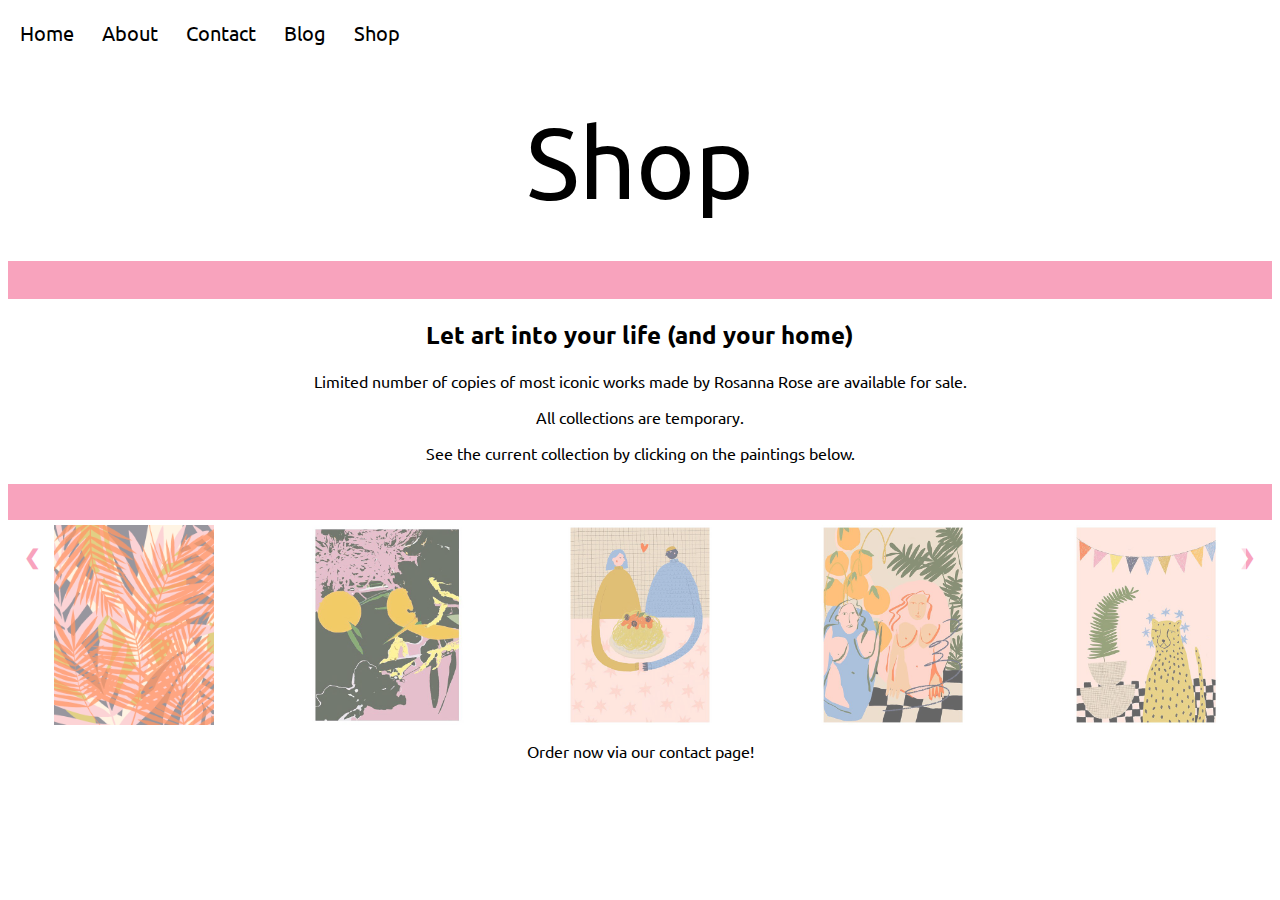
==== shop.html @ ecf3d40d "Uploading shop files" ====
<!DOCTYPE html>

<html>
    <head>
        <title>Shop | Rosanna Rose</title>
        <meta charset="UTF-8">
        <meta name="viewport" content="width=device-width, initial-scale=1">
        <link rel='stylesheet' href="./css/style.css">
        <link rel='stylesheet' href="./css/shopstyle.css">
        <script src="./js/shop.js"></script>
        <link rel="stylesheet" href="https://fonts.googleapis.com/css?family=Ubuntu">
    </head>

    <body>
        <nav>
            <ul>
                <li><a href="index.html">Home</a></li>
                <li><a href="about.html">About</a></li>
                <li><a href="contact.html">Contact</a></li>
                <li><a href="blog.html">Blog</a></li>
                <li><a href="shop.html">Shop</a></li>
            </ul>
        </nav>
        
        <div class="shopheader">
            <div class="shoplogo">
                Shop
            </div>
        </div>
      
       <div id="break">
         <p></p>
       </div>

      <div class="shopinfo">
        <h2>Let art into your life (and your home)</h2>
        <p>Limited number of copies of most iconic works made by Rosanna Rose are available for sale.</p>
          <p>All collections are temporary. </p>
          <p>See the current collection by clicking on the paintings below.
        </p>
      </div>

    <!-- Container for the image gallery -->
<div class="container">

    <!-- Full-width images -->
    <div class="mySlides">
        <div class="numbertext">1 / 5</div>
        <img src="./shopimages/img1.jpeg" style="height:450px;">
    </div>
  
    <div class="mySlides">
        <div class="numbertext">2 / 5</div>
        <img src="./shopimages/img2.jpg" style="height:450px">
    </div>
  
    <div class="mySlides">
        <div class="numbertext">3 / 5</div>
        <img src="./shopimages/img3.jpg" style="height:450px">
    </div>
  
    <div class="mySlides">
        <div class="numbertext">4 / 5</div>
        <img src="./shopimages/img4.jpg" style="height:450px">
    </div>
  
    <div class="mySlides">
        <div class="numbertext">5 / 5</div>
        <img src="./shopimages/img5.jpg" style="height:450px">
    </div>
  
   
  
    <!-- Next and previous buttons -->
    <a class="prev" onclick="plusSlides(-1)">&#10094;</a>
    <a class="next" onclick="plusSlides(1)">&#10095;</a>
  
    <!-- Image text -->
    <div class="caption-container">
      <p id="caption"></p>
    </div>
  
    <!-- Thumbnail images -->
    <div class="row">
      <div class="column">
        <img class="demo cursor" src="./shopimages/img1.jpeg" style="height: 200px;" onclick="currentSlide(1)" alt="Leaving">
      </div>
      <div class="column">
        <img class="demo cursor" src="./shopimages/img2.jpg" style="height: 200px" onclick="currentSlide(2)" alt= "Warmth - Abstract">
      </div>
      <div class="column">
        <img class="demo cursor" src="./shopimages/img3.jpg" style="height: 200px" onclick="currentSlide(3)" alt="Spaghetti Love">
      </div>
      <div class="column">
        <img class="demo cursor" src="./shopimages/img4.jpg" style="height: 200px" onclick="currentSlide(4)" alt="Good mornings">
      </div>
      <div class="column">
        <img class="demo cursor" src="./shopimages/img5.jpg" style="height: 200px" onclick="currentSlide(5)" alt="Friday">
      </div>
    </div>
  </div>

  <div class="purchaseinfo">
    <p>Order now via our <a href="contact.html" target="_blank">contact page</a>!</p>
  </div>



        <footer>

        </footer>
    </body>
---- css/style.css ----
.header {
    width: 100%;
    height: 600px;
    margin: 0px;
    background-image: url(headerscanwhite.png);
    background-position: center;
    background-size: cover;
    display: grid;
    justify-content: center;
    align-content: center;
}

.logo {
    background-image: url(rosannalogo.png);
    height: 360px;
    width: 640px;
    background-position: center;
    background-size: cover;
}

nav {
    text-align: center;
    display: inline;
    align-content: center;
}

ul {
    display: inline-block;
    list-style-type: none;
    margin: 0;
    padding: 0;
    overflow: hidden;
    position: -webkit-sticky; /* Safari */
    position: sticky;
    top: 0px;
}

li a {
    display: inline-block;
    color: black;
    background-color: white;
    text-align:center;
    padding: 12px;
    font-family: Ubuntu, sans-serif;
    font-size: 20px;
    text-decoration: none;
}

li {
    display: inline;
}

li a:hover {
    color: #f8a3bd;
}

.active {
    color: red;
}

.shoplogo {
    font-size: 100px;
    font-family: Ubuntu, sans-serif;
    padding: 10px 20px ;
}

.shopheader {
    width: 100%;
    height: 200px;
    margin: 0px;
    background-image: url(headerscanwhite.png);
    background-position: center;
    background-size: cover;
    display: grid;
    justify-content: center;
    align-content: center;
}
---- css/shopstyle.css ----
* {
    box-sizing: border-box;
    font-family: Ubuntu, sans-serif;
    justify-content: center;
    align-content: center;
  }

  #break {
    padding: 3px;
    background-color: #f8a3bd;
  }
  .shopinfo {
    text-align: center;
  }

  img {
    margin-left: auto;
    margin-right: auto;
    display: block;
  }


  /* Position the image container (needed to position the left and right arrows) */
  .container {
    position: relative;

  }
    /* Hide the images by default */
  .mySlides {
    display:none; 
    
  }
  
  /* Add a pointer when hovering over the thumbnail images */
  .cursor {
    cursor: pointer;
  }
  
  /* Next & previous buttons */
  .prev,
  .next {
    cursor: pointer;
    position: absolute;
    top: 40%;
    width: auto;
    padding: 16px;
    margin-top: -50px;
    color: #f8a3bd;
    font-weight: bold;
    font-size: 20px;
    border-radius: 0 3px 3px 0;
    user-select: none;
    -webkit-user-select: none;
  }
  
  /* Position the "next button" to the right */
  .next {
    right: 0;
    border-radius: 3px 0 0 3px;
  }
  
  /* On hover, add a black background color with a little bit see-through */
  .prev:hover,
  .next:hover {
    background-color: rgba(0, 0, 0, 0.8);
  }
  
  /* Number text (1/3 etc) */
.numbertext {
    color: gray;
    font-size: 12px;
    padding: 8px 12px;
    position: absolute;
    top: 0;
  }
  
  /* Container for image text */
  .caption-container {
    text-align: center;
    background-color: #f8a3bd;
    padding: 2px 16px;
    color: black;
    margin-top: 5px;
    margin-bottom: 5px;
  
  }
  
  .row:after {
    content: "";
    display: table;
    clear: both;
  }
  
  /* Five columns side by side */
  .column {
    float: left;
    width: 20%;
  }
  
  /* Add a transparency effect for thumnbail images */
  .demo {
    opacity: 0.6;
  }
  
  .active,
  .demo:hover {
    opacity: 1;
  }

  .purchaseinfo {
    text-align: center;
    text-decoration: black;
  }

   a{
     color: black;
     text-decoration: none;
   }

   a:hover {
    color:#f8a3bd;
   }
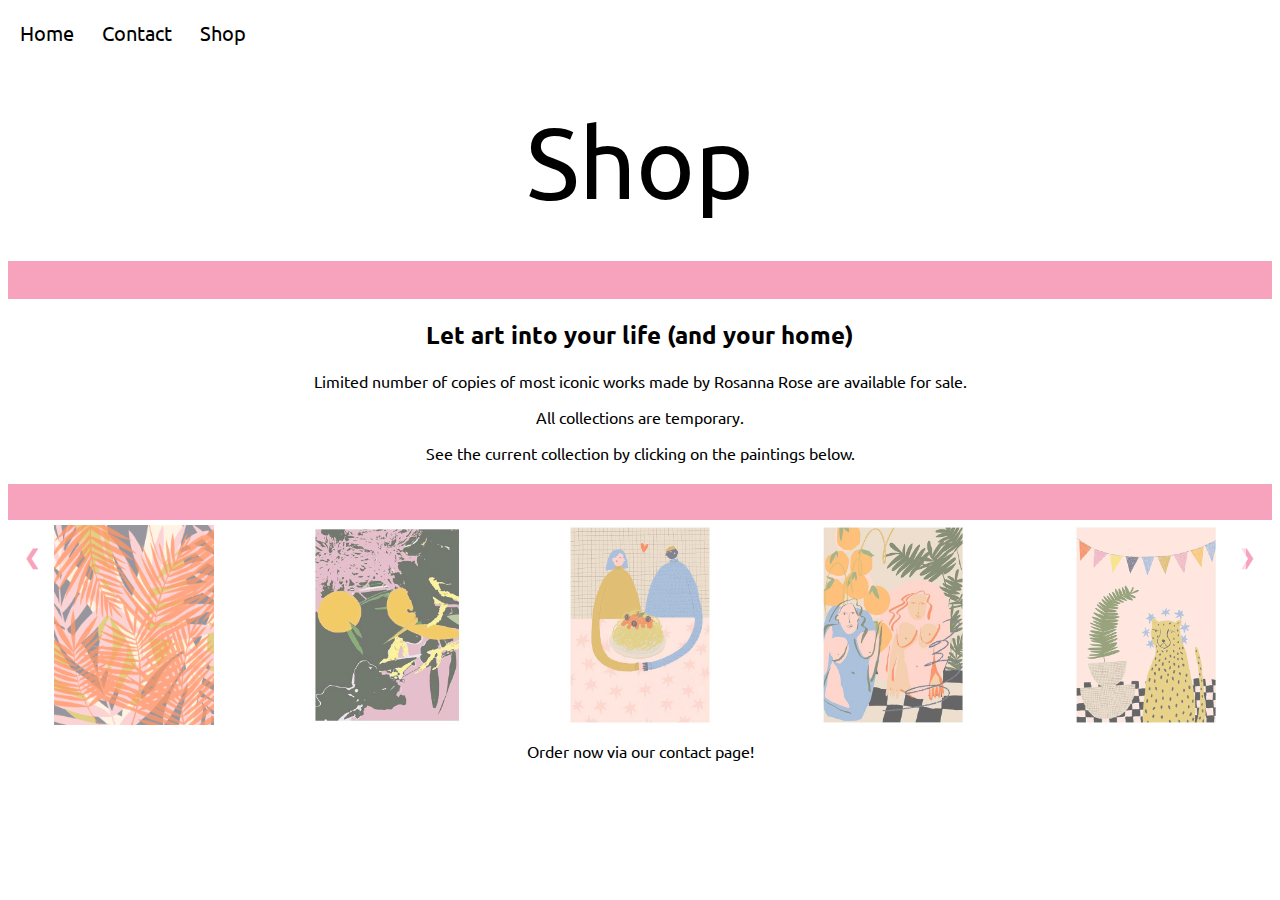
==== commit 3fb7d36d: "Navbar update + painting descriptions on shop page" ====
--- a/shop.html
+++ b/shop.html
@@ -15,9 +15,7 @@
         <nav>
             <ul>
                 <li><a href="index.html">Home</a></li>
-                <li><a href="about.html">About</a></li>
                 <li><a href="contact.html">Contact</a></li>
-                <li><a href="blog.html">Blog</a></li>
                 <li><a href="shop.html">Shop</a></li>
             </ul>
         </nav>
@@ -83,19 +81,29 @@
     <!-- Thumbnail images -->
     <div class="row">
       <div class="column">
-        <img class="demo cursor" src="./shopimages/img1.jpeg" style="height: 200px;" onclick="currentSlide(1)" alt="Leaving">
+        <img class="demo cursor" src="./shopimages/img1.jpeg" style="height: 200px;" onclick="currentSlide(1)" alt="Title: 'Leaving' <p>Size: 20 x 40 inches</p>
+        <p>Price: £39</p>
+        <p>Collection: 2020 Springs Later</p>">
       </div>
       <div class="column">
-        <img class="demo cursor" src="./shopimages/img2.jpg" style="height: 200px" onclick="currentSlide(2)" alt= "Warmth - Abstract">
+        <img class="demo cursor" src="./shopimages/img2.jpg" style="height: 200px" onclick="currentSlide(2)" alt= "Title: 'Warmth' <p>Size: 25 x 50 inches</p>
+        <p>Price: £45</p>
+        <p>Collection: 2020 Springs Later</p>">
       </div>
       <div class="column">
-        <img class="demo cursor" src="./shopimages/img3.jpg" style="height: 200px" onclick="currentSlide(3)" alt="Spaghetti Love">
+        <img class="demo cursor" src="./shopimages/img3.jpg" style="height: 200px" onclick="currentSlide(3)" alt="Title: 'Spaghetti Love' <p>Size: 15 x 30 inches</p>
+        <p>Price: £29</p>
+        <p>Collection: 2020 Springs Later</p>">
       </div>
       <div class="column">
-        <img class="demo cursor" src="./shopimages/img4.jpg" style="height: 200px" onclick="currentSlide(4)" alt="Good mornings">
+        <img class="demo cursor" src="./shopimages/img4.jpg" style="height: 200px" onclick="currentSlide(4)" alt="Title: 'Good Mornings' <p>Size: 20 x 40 inches</p>
+        <p>Price: £39</p>
+        <p>Collection: 2020 Springs Later</p>">
       </div>
       <div class="column">
-        <img class="demo cursor" src="./shopimages/img5.jpg" style="height: 200px" onclick="currentSlide(5)" alt="Friday">
+        <img class="demo cursor" src="./shopimages/img5.jpg" style="height: 200px" onclick="currentSlide(5)" alt="Title: 'Friday' <p>Size: 20 x 40 inches</p>
+        <p>Price: £39</p>
+        <p>Collection: 2020 Springs Later</p>">
       </div>
     </div>
   </div>
